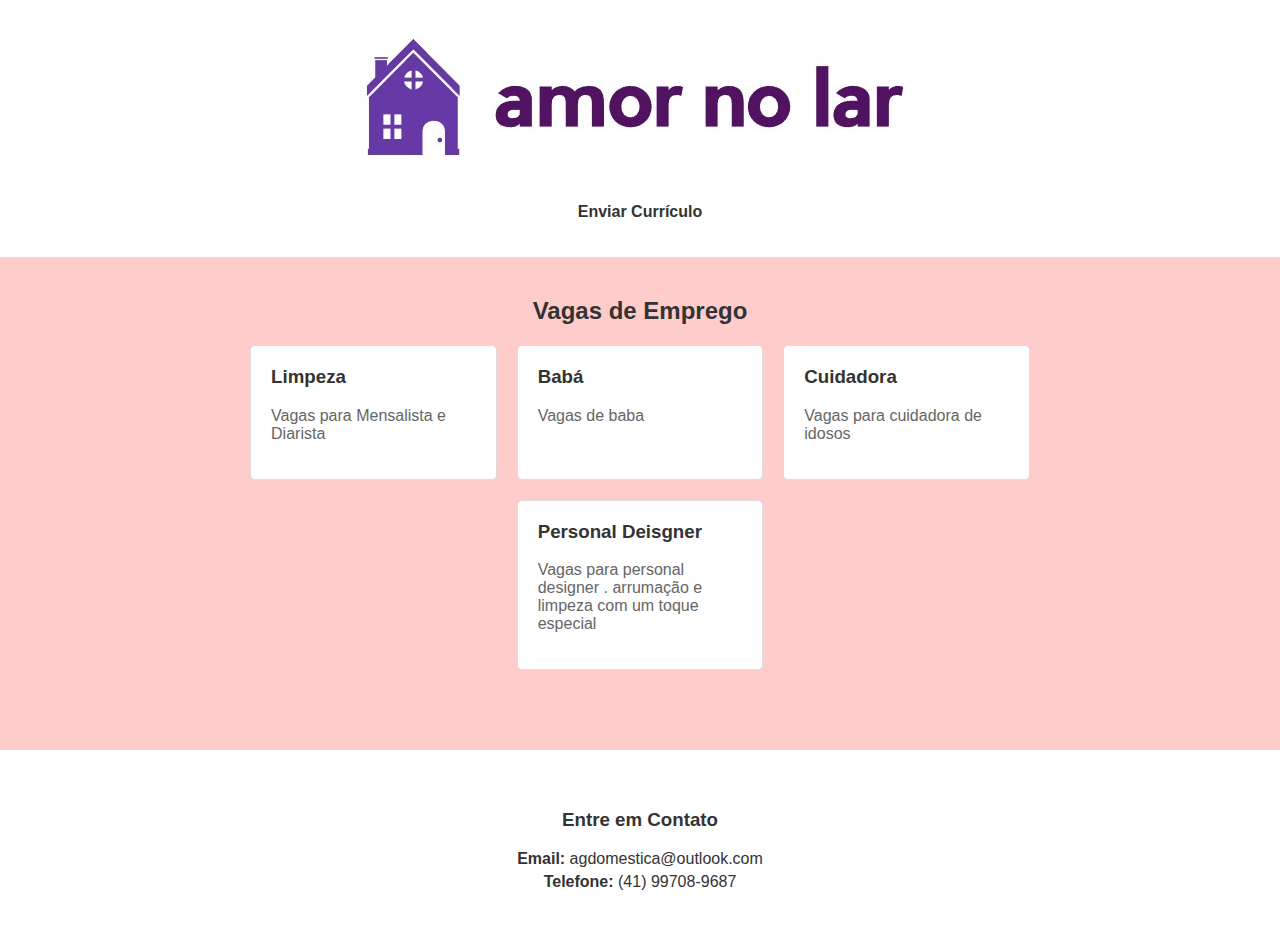
==== index.html @ 5263bc9f "upando o site no git hub para subir ele para web" ====
<!DOCTYPE html>
<html lang="pt-br">
<head>
    <meta charset="UTF-8">
    <meta name="viewport" content="width=device-width, initial-scale=1.0">
    <title>Amor no Lar - RH Doméstico</title>
    <link rel="stylesheet" href="styles.css">
    <style>
        /* Estilos específicos para a página principal */
        /* Estilos CSS */
body {
    font-family: Arial, sans-serif;
    background-color: #ffcccc; /* Cor de fundo suave */
    color: #333; /* Cor do texto principal */
    margin: 0;
    padding: 0;
}

header {
    background-color: #fff; /* Fundo branco para o cabeçalho */
    color: #333; /* Cor do texto do cabeçalho */
    padding: 20px 0;
    text-align: center;
}

header img {
    max-width: 80%; /* Diminui o tamanho da imagem */
    height: auto;
}

nav ul {
    list-style-type: none;
    padding: 0;
}

nav ul li {
    display: inline;
    margin-right: 20px;
}

nav ul li:last-child {
    margin-right: 0;
}

nav ul li a {
    color: #333; /* Cor do texto do menu */
    text-decoration: none;
}

.container {
    max-width: 800px;
    margin: 0 auto;
    padding: 20px;
}

section {
    margin-bottom: 40px;
}

h2 {
    text-align: center;
    color: #333; /* Cor do texto dos títulos das seções */
}

.vagas {
    display: flex;
    flex-wrap: wrap;
    justify-content: center; /* Centralizar as vagas */
}

.vaga {
    background-color: #fff; /* Fundo branco para as vagas */
    border: 1px solid #ddd;
    border-radius: 5px;
    padding: 20px;
    width: calc(33.33% - 20px); /* Tamanho das vagas */
    margin: 0 10px 20px; /* Espaçamento entre as vagas */
    box-sizing: border-box; /* Garante que a largura das vagas seja correta */
}

.vaga h3 {
    margin-top: 0;
    color: #333; /* Cor do texto dos títulos das vagas */
}

.vaga p {
    color: #666; /* Cor do texto da descrição das vagas */
}

footer {
    background-color: #fff; /* Fundo branco para o rodapé */
    color: #333; /* Cor do texto do rodapé */
    padding: 20px 0;
    text-align: center;
}

footer .contato p {
    margin: 5px 0;
}

footer .contato a {
    color: #333; /* Cor do texto do rodapé */
    text-decoration: none;
}


        footer {
            background-color: #ffffff; /* Cor de fundo do rodapé */
            color: #333; /* Cor do texto do rodapé */
            padding: 20px 0;
            text-align: center;
        }

        footer .contato p {
            margin: 5px 0;
        }

        footer .contato a {
            color: #333; /* Cor do texto do rodapé */
            text-decoration: none;
        }
        
    </style>
</head>
<body>
    <header>
        <img src="logo.jpg" alt="Amor no Lar - RH Doméstico">
        <nav>
            <ul>
                <li><a href="enviar.html" target="_blank" id="001"><strong>Enviar Currículo</strong></a></li>
            </ul>
        </nav>
    </header>

    <main class="container">
        <section id="vagas">
            <h2>Vagas de Emprego</h2>
            <div class="vagas">
                <div class="vaga">
                    <h3>Limpeza</h3>
                    <p>Vagas para Mensalista e Diarista</p>
                </div>
                <div class="vaga">
                    <h3>Babá</h3>
                    <p>Vagas de baba</p>
                </div>
                <div class="vaga">
                    <h3>Cuidadora</h3>
                    <p>Vagas para cuidadora de idosos</p>
                </div>
                <div class="vaga">
                    <h3>Personal Deisgner</h3>
                    <p>Vagas para personal designer . arrumação e limpeza com um toque especial</p>
                </div>
                <!-- Outras vagas aqui -->
            </div>
        </section>
    </main>

    <footer>
        <div class="container">
            <div class="contato">
                <h3>Entre em Contato</h3>
                <p><strong>Email:</strong> agdomestica@outlook.com</p>
                <p><strong>Telefone:</strong> (41) 99708-9687</p>
                
            </div>
        </div>
    </footer>
</body>
</html>
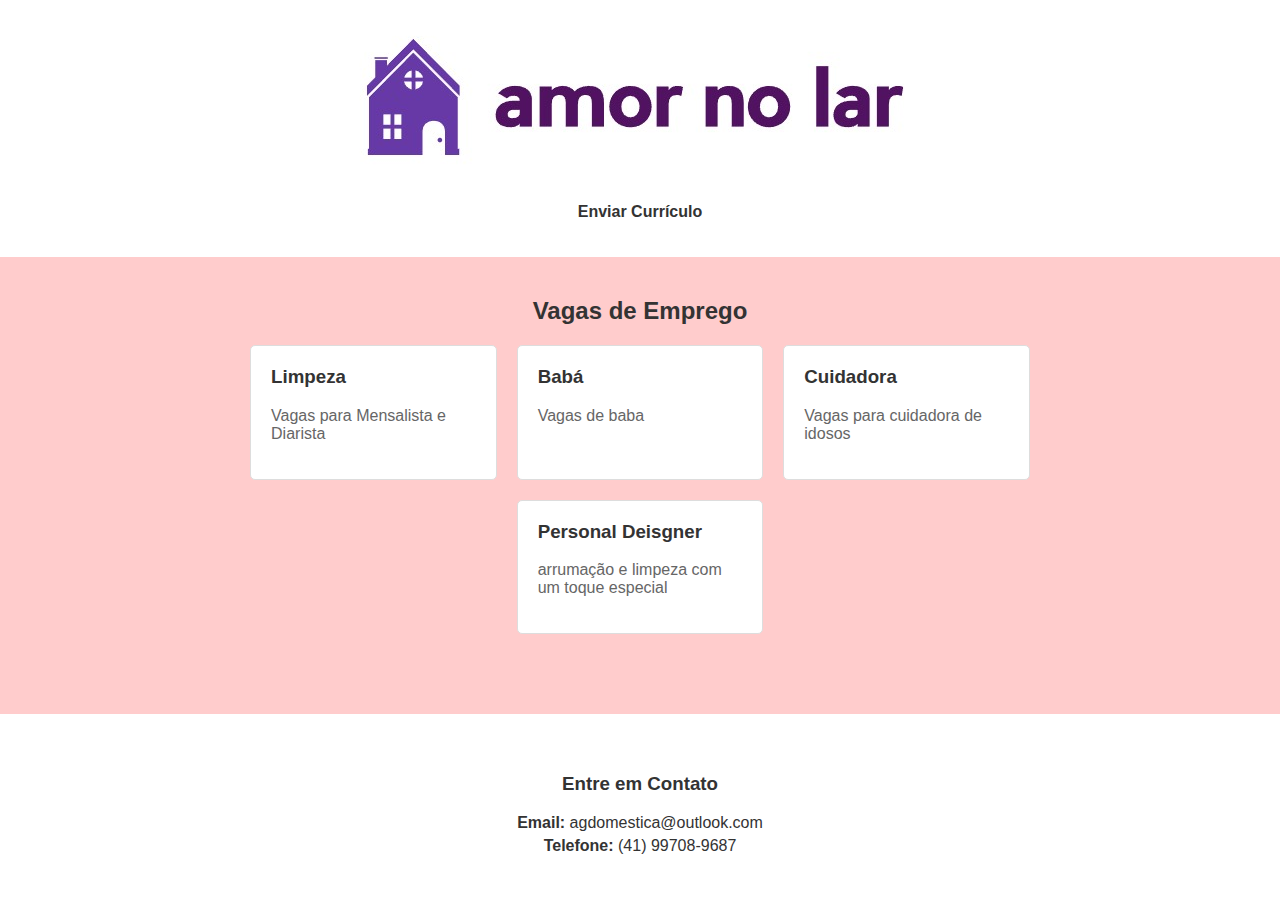
==== commit c297cef2: "atualização na vaga personal designer" ====
--- a/index.html
+++ b/index.html
@@ -150,7 +150,7 @@
                 </div>
                 <div class="vaga">
                     <h3>Personal Deisgner</h3>
-                    <p>Vagas para personal designer . arrumação e limpeza com um toque especial</p>
+                    <p>arrumação e limpeza com um toque especial</p>
                 </div>
                 <!-- Outras vagas aqui -->
             </div>
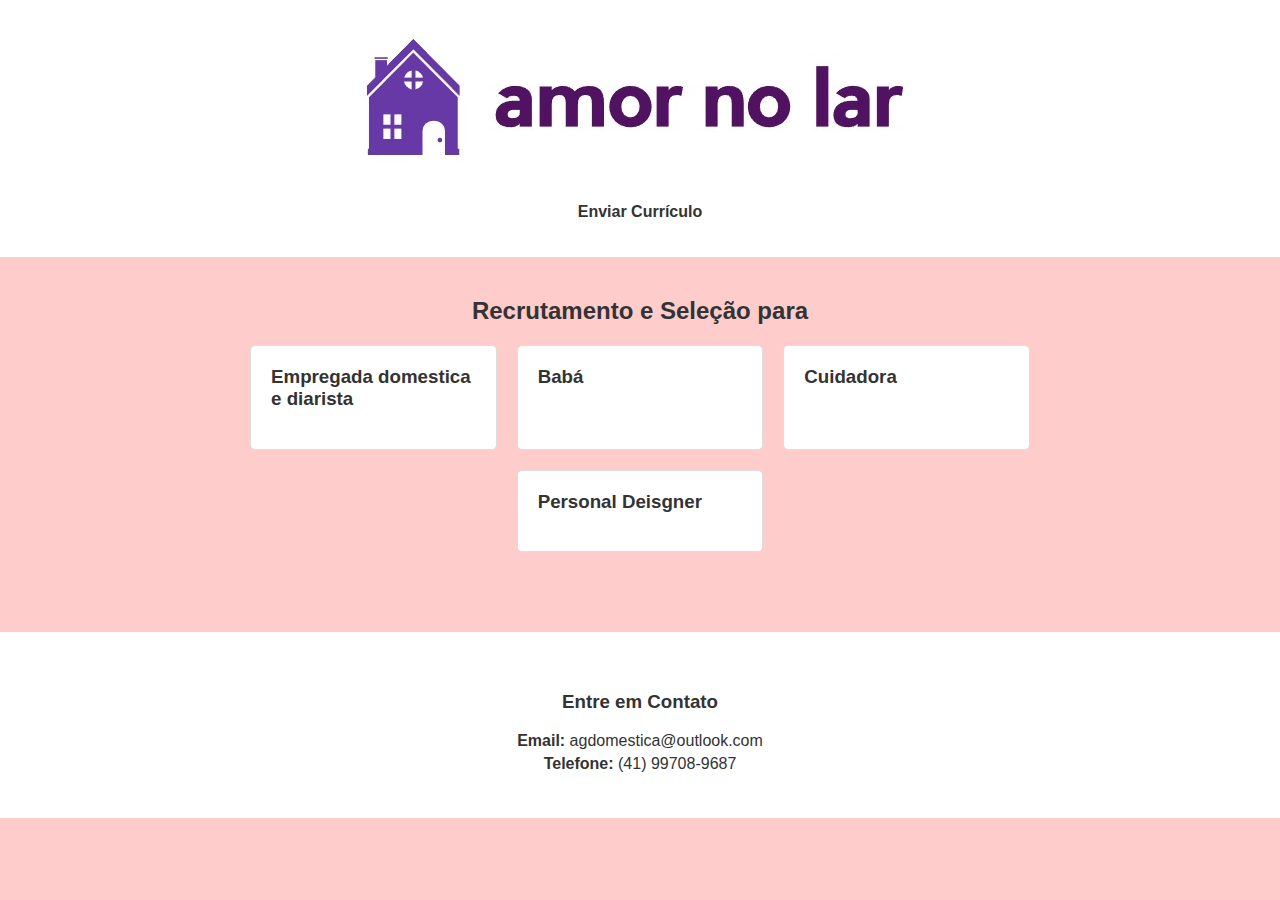
==== commit 6a680664: "alteração feita nas descrição das vagas" ====
--- a/index.html
+++ b/index.html
@@ -134,23 +134,23 @@
 
     <main class="container">
         <section id="vagas">
-            <h2>Vagas de Emprego</h2>
+            <h2>Recrutamento e Seleção para </h2>
             <div class="vagas">
                 <div class="vaga">
-                    <h3>Limpeza</h3>
-                    <p>Vagas para Mensalista e Diarista</p>
+                    <h3>Empregada domestica e diarista</h3>
+                    <p></p>
                 </div>
                 <div class="vaga">
                     <h3>Babá</h3>
-                    <p>Vagas de baba</p>
+                    <p></p>
                 </div>
                 <div class="vaga">
                     <h3>Cuidadora</h3>
-                    <p>Vagas para cuidadora de idosos</p>
+                    <p></p>
                 </div>
                 <div class="vaga">
                     <h3>Personal Deisgner</h3>
-                    <p>arrumação e limpeza com um toque especial</p>
+                    <p></p>
                 </div>
                 <!-- Outras vagas aqui -->
             </div>
